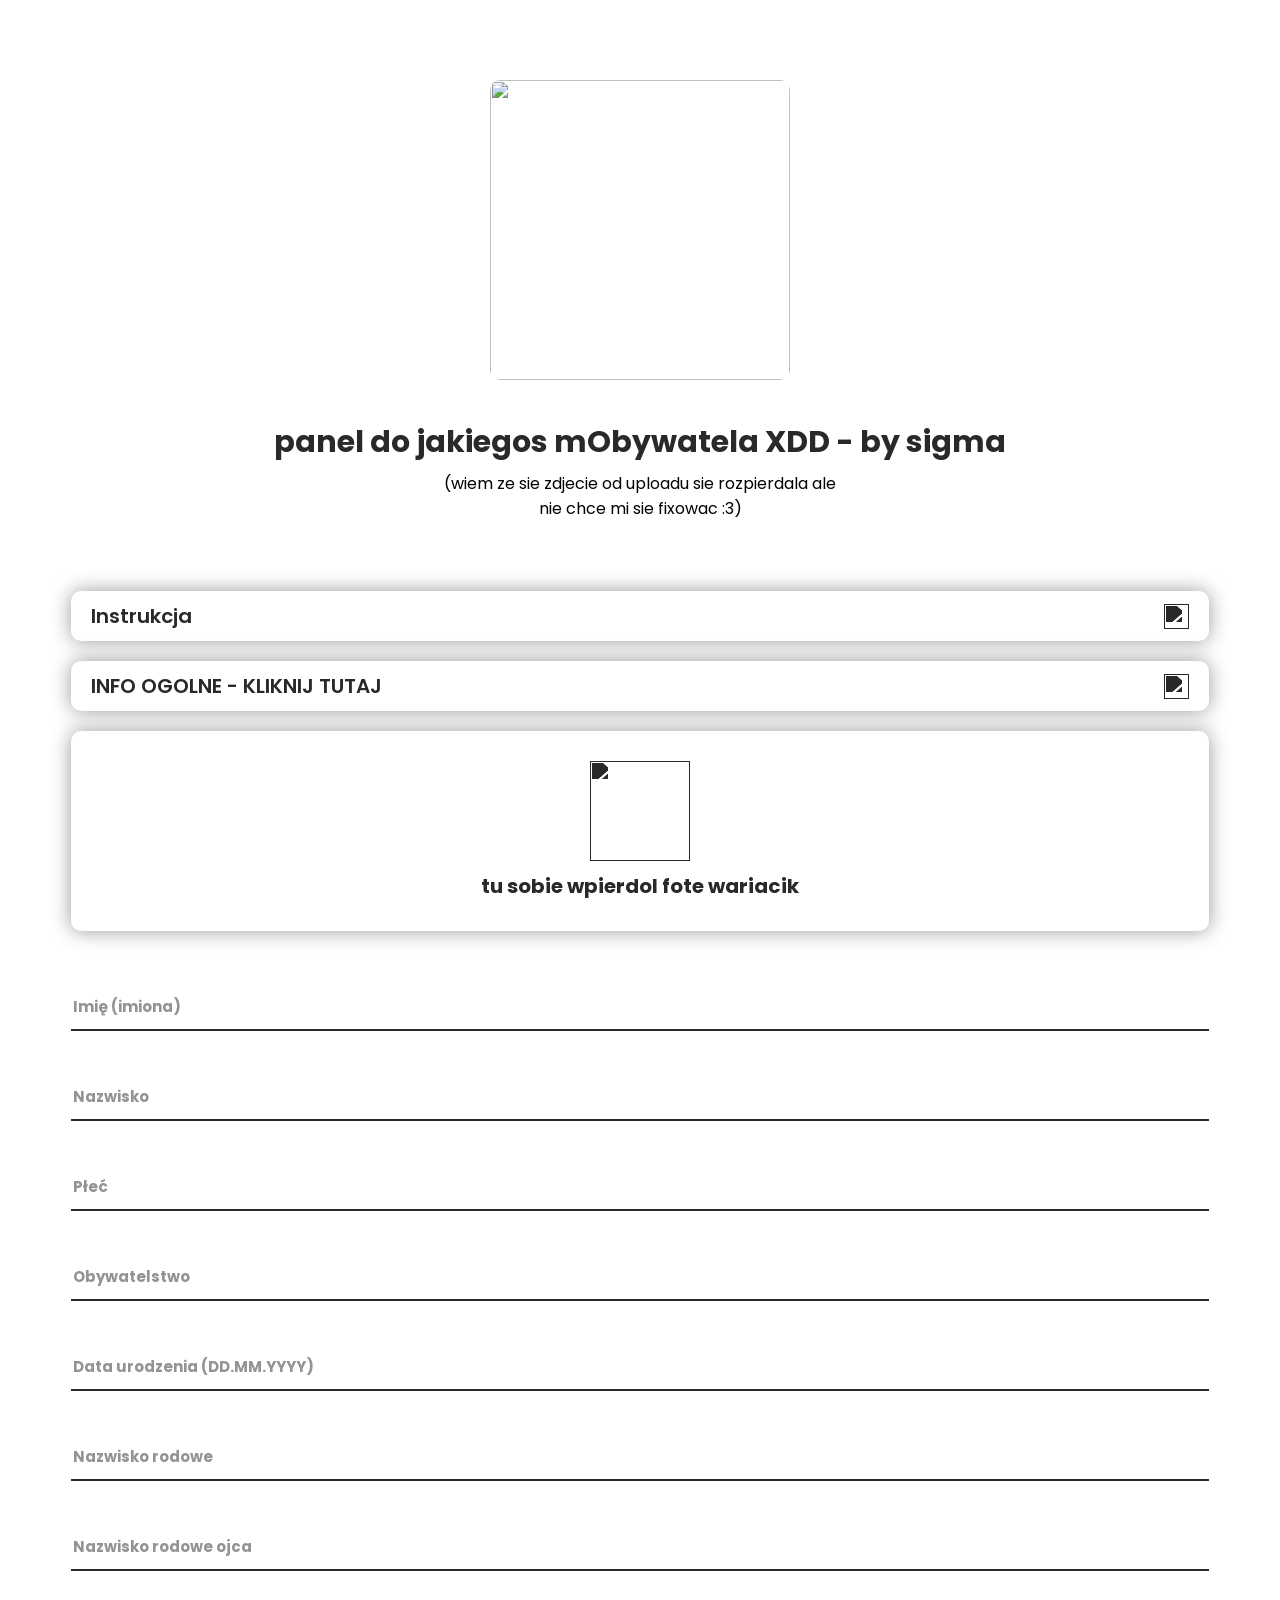
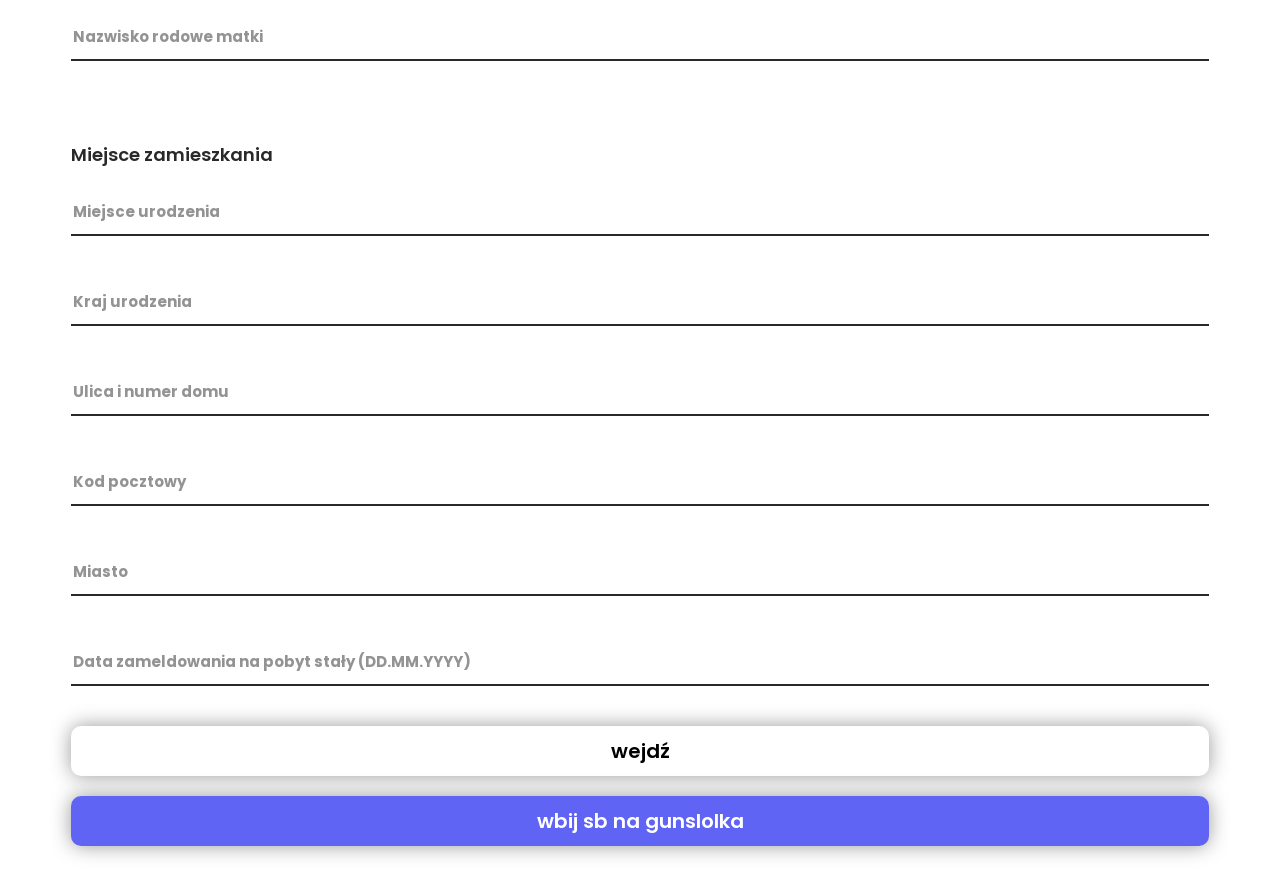
==== index.html @ 3dff79ec "Add files via upload" ====
<head>
    <link rel="stylesheet" href="assets/index.css">
    <link rel="icon" type="image/x-icon" href="https://play-lh.googleusercontent.com/_TNbiYKasPy_isTSEg2_UEzVaev4F8fO2lLunsHJ8_Ux2g3OzkSZyzpqvJG1woSj-WD4=w240-h480-rw">
    <title>mObywatel</title>
    <meta name="viewport" content="width=device-width, initial-scale=0.8, user-scalable=no">
</head>
<body>
    <img src="https://i.imgur.com/39h9JFg.png" class="logo">
    <p class="logo_text">panel do jakiegos mObywatela XDD - by sigma  </p>

    <p class="warning">(wiem ze sie zdjecie od uploadu sie rozpierdala ale<br>nie chce mi sie fixowac :3)</p>
    <div class="guide_holder">
        <div class="top_holder">
            <p class="guide_title">Instrukcja</p>
            <img class="arrow" src="https://i.imgur.com/aUZmu0W.png">
        </div>
        <div class="guide_text">
            <span style="font-size: 17px; font-weight: 500;">Dla systemu IOS:</span><br>
            <ul>
                <li>Upewnij się, że używasz przeglądarki Safari</li>
                <li>Uzupełnij dane i kliknij wejdź</li>
                <li>Naciśji udostępnij -> Do Ekranu głównego</li>
            </ul>
            <span style="font-size: 17px; font-weight: 500;">Dla systemu Android:</span>
            <ul>
                <li>Upewnij się, że używasz przeglądarki google lub chrome</li>
                <li>Uzupełnij dane i kliknij wejdź</li>
                <li>Naciśji 3 kropki -> Dodaj do ekranu głównego</li>
            </ul>
        </div>
    </div>
    
    <div class="guide_holder">
        <div class="top_holder">
            <p class="guide_title">INFO OGOLNE - KLIKNIJ TUTAJ</p>
            <img class="arrow" src="https://i.imgur.com/aUZmu0W.png">
        </div>
        <div class="guide_text">
            <span style="font-size: 17px; font-weight: 500;">INFO DOTYCZACE ZDJECIA SWOJEGO RYJA!!!</span>
            <ul>
                <li>Info żeby zdj wyglądało legit: zdjęcie powinno przedstawiać całą głowę (od jej czubka) oraz górną część barków, twarz powinna zajmować 70-80% zdjęcia,
                     osoba fotografowana musi mieć naturalny wygląd twarzy (bez żadnych gestów mimicznych), z zamkniętymi ustami.</li>
                <li>wejdź na strone typu: https://www.remove.bg i usuń tło zdjęcia.</li>
                <li>Usuniete tlo? teraz zaokragl lekko fote (wyglada legitniej :D) https://round-corner.imageonline.co/     </li>
                <li>jak już usunąłeś tło to wrzuć fote, ona sama sie zrobi czarno biała :D</li>
                <li>jak nie chcesz usuwać tła to wrzuć normalne zdjęcie, ale nie gwarantuje że bedzie wyglądało legit</li>
                <li style="font-size: 15px; font-weight: 500;">Zdjęcie nie może być starsze niż 6 miesięcy i najlepiej żebyś wyglądał jak najstarzej (XDD)</li>
            </ul>
            <span style="font-size: 17px; font-weight: 500;">JAK UZYWAC ITP ITD</span>
            <ul>
                <li>Używaj z ostrożnością, nie dawaj kasjerce telefonu ani nic.</li>
                <li>Wszystkie dane są zapisywane w pamięci urządzenia, nie są przesyłane nigdzie.</li>
                <li>Zwróć uwage na swoje zdjecie, niech wyglada legitnie i 0 błędów. MUSI wyglądać jak prawdziwy dowód.</li>
                <li>Nie używaj swoich danych, całkiem logiczne.</li>
                <li>Użyj dane które zapamiętasz łatwo w razie czego.</li>
                <li>Jeśli kasjer/barman ktoś przeciąga odchodzi, zawijaj. Nie koniecznie idzie po kierownika a dzowni po POLICJE.</li>
                <li>Logiczne i nie musze tego tlumaczyć, WIEK 18+ najlepiej tak żeby było że niedawno mialeś 18-stke.</li>
            </ul>
        </div>
    </div>
    <div class="upload">
        <p class="error">To pole jest wymagane</p>
        <img class="upload_uploaded">
        <div class="upload_uploading"></div>
        <div class="upload_grid">
            <img class="upload_image" src="https://i.imgur.com/vwIQErh.png">
            <p class="upload_text">tu sobie wpierdol fote wariacik</p>
        </div>
    </div>

    <div class="input_holder">
        <input type="text" id="name" class="input" placeholder="">
        <span class="placeholder">Imię (imiona)</span>
        <p class="error">To pole jest wymagane</p>
    </div>
 
    <div class="input_holder">
        <input type="text" id="surname" class="input" placeholder="">
        <span class="placeholder">Nazwisko</span>
        <p class="error">To pole jest wymagane</p>
    </div>

    <div class="input_holder">
        <input type="text" id="sex" class="input" placeholder="">
        <span class="placeholder">Płeć</span>
        <p class="error">To pole jest wymagane</p>
    </div>

    <div class="input_holder">
        <input type="text" id="nationality" class="input" placeholder="">
        <span class="placeholder">Obywatelstwo</span>
        <p class="error">To pole jest wymagane</p>
    </div>

    <div class="input_holder">
        <input type="text" id="birthday" class="input" placeholder="">
        <span class="placeholder">Data urodzenia (DD.MM.YYYY)</span>
        <p class="error">To pole jest wymagane</p>
    </div>

    <div class="input_holder">
        <input type="text" id="familyName" class="input" placeholder="">
        <span class="placeholder">Nazwisko rodowe</span>
        <p class="error">To pole jest wymagane</p>
    </div>

    <div class="input_holder">
        <input type="text" id="fathersFamilyName" class="input" placeholder="">
        <span class="placeholder">Nazwisko rodowe ojca</span>
        <p class="error">To pole jest wymagane</p>
    </div>

    <div class="input_holder">
        <input type="text" id="mothersFamilyName" class="input" placeholder="">
        <span class="placeholder">Nazwisko rodowe matki</span>
        <p class="error">To pole jest wymagane</p>
    </div>

    <p class="subtext">Miejsce zamieszkania</p>

    <div class="input_holder">
        <input type="text" id="birthPlace" class="input" placeholder="">
        <span class="placeholder">Miejsce urodzenia</span>
        <p class="error">To pole jest wymagane</p>
    </div>

    <div class="input_holder">
        <input type="text" id="countryOfBirth" class="input" placeholder="">
        <span class="placeholder">Kraj urodzenia</span>
        <p class="error">To pole jest wymagane</p>
    </div>

    <div class="input_holder">
        <input type="text" id="adress1" class="input" placeholder="">
        <span class="placeholder">Ulica i numer domu</span>
        <p class="error">To pole jest wymagane</p>
    </div>

    <div class="input_holder">
        <input type="text" id="adress2" class="input" placeholder="">
        <span class="placeholder">Kod pocztowy</span>
        <p class="error">To pole jest wymagane</p>
    </div>

    <div class="input_holder">
        <input type="text" id="city" class="input" placeholder="">
        <span class="placeholder">Miasto</span>
        <p class="error">To pole jest wymagane</p>
    </div>

    <div class="input_holder">
        <input type="text" id="checkInDate" class="input" placeholder="">
        <span class="placeholder">Data zameldowania na pobyt stały (DD.MM.YYYY)</span>
        <p class="error">To pole jest wymagane</p>
    </div>

    <a class="go">wejdź</a>

    <div class="discord" onclick="location.href = 'https://guns.lol/ykc'">
        <div class="inner_grid">
            <p class="discord_text">wbij sb na gunslolka</p>
        </div>
    </div>

    <script src="assets/index.js"></script>
</body>
---- assets/index.css ----
@import url('https://fonts.googleapis.com/css2?family=Poppins:ital,wght@0,100;0,200;0,300;0,400;0,500;0,600;0,700;0,800;0,900;1,100;1,200;1,300;1,400;1,500;1,600;1,700;1,800;1,900&family=Roboto:ital,wght@0,100;0,300;0,400;0,500;0,700;0,900;1,100;1,300;1,400;1,500;1,700;1,900&display=swap');

:root{
    --main-color: rgb(41, 41, 41);
    --error-color: rgb(206, 29, 29);
}

/**Styling**/

.warning{
    width: 90%;
    text-align: center;
    margin-left: auto;
    margin-right: auto;
    margin-bottom: 70px;
}

.discord{
    margin-bottom: 50px;
    cursor: pointer;
    position: relative;
    width: 90%;
    margin-left: auto;
    margin-right: auto;
    height: 50px;
    background-color: #6064f4;
    border-radius: 10px;
    transition: 200ms;
    box-shadow: 0px 0px 20px rgb(153, 153, 153);
}

.discord:hover{
    opacity: 0.5;
}

.inner_grid{
    position: absolute;
    top: 0;
    bottom: 0;
    left: 0;
    right: 0;
    margin-top: auto;
    margin-bottom: auto;
    display: grid;
    width: max-content;
    height: max-content;
    grid-template-columns: max-content max-content;
    margin-left: auto;
    margin-right: auto;
}

.discord_text{
    margin-top: auto;
    margin-bottom: auto;
    color: white;
    height: max-content;
    font-size: 20px;
    font-weight: 600;
}

.discord_image{
    width: 40px;
    margin-top: auto;
    margin-bottom: auto;
    margin-right: 10px;
}

html{
    scroll-behavior: smooth;
}

.top_holder{
    cursor: pointer;
    overflow: hidden;
    width: 100%;
    height: 50px;
    display: grid;
    position: relative;
    grid-template-columns: 50% 50%;
}

.guide_title{
    font-size: 20px;
    margin-top: auto;
    margin-bottom: auto;
    height: max-content;
    margin-left: 20px;
    font-weight: 600;
    color: var(--main-color);
}

.arrow{
    cursor: pointer;
    width: 25px;
    height: 25px;
    margin-top: auto;
    margin-bottom: auto;
    margin-right: 20px;
    transition: 200ms;
    margin-left: auto;
    transform: translateY(-1000px);
    filter: drop-shadow(0px 1000px var(--main-color));
}

.guide_holder{
    width: 90%;
    max-height: 50px;
    margin-left: auto;
    margin-right: auto;
    margin-bottom: 20px;
    border-radius: 10px;
    overflow: hidden;
    box-shadow: 0px 0px 20px rgb(153, 153, 153);
    transition: 200ms;
}

.guide_holder:hover{
    opacity: 0.5;
}

.unfolded{
    max-height: 700px;
}

.guide_text{
    pointer-events: none;
    margin-left: 20px;
    margin-right: auto;
    margin-bottom: 15px;
}

.unfolded .arrow{
    rotate: 90deg;
}

::-webkit-scrollbar{
    background-color: rgb(82, 82, 82);
    width: 5px;
}

::-webkit-scrollbar-thumb{
    background-color: var(--main-color);
    width: 5px;
    border-radius: 25px;
    cursor: pointer;
}

.logo{
    width: 300px;
    margin-left: auto;
    margin-right: auto;
    display: block;
    margin-top: 80px;
    border-radius: 10px;
}

.subtext{
    color: var(--main-color);
    width: 90%;
    margin-left: auto;
    margin-right: auto;
    font-size: 18px;
    font-weight: 600;
    margin-top: 80px;
}

*{
    font-family: "Poppins", sans-serif;
}

body{
    background-color: white;
}

.go{
    width: 90%;
    box-shadow: 0px 0px 20px rgb(153, 153, 153);
    height: 50px;
    background-color: white;
    border-radius: 10px;
    margin-left: auto;
    margin-right: auto;
    display: block;
    margin-top: 30px;
    font-size: 20px;
    font-weight: 600;
    cursor: pointer;
    transition: 200ms;
    margin-bottom: 20px;
    text-align: center;
    line-height: 50px;
}

.go:hover{
    opacity: 0.5;
}

.logo_text{
    border-radius: 10px;
    font-weight: bold;
    font-size: 30px;
    color: var(--main-color);
    margin-top: 40px;
    width: 100%;
    text-align: center;
    margin-bottom: -10px;
}

.classic_input{
    color: white;
    background-color: transparent;
    font-family: "Poppins", sans-serif;
    width: 70%;
    margin-left: auto;
    margin-right: auto;
    font-weight: bold;
    font-size: 20px;
    border: none;
    border-bottom: 2px solid white;
    margin-top: 30px;
    display: block;
}

input:focus{
    outline: none;
}

.input_holder{
    height: max-content;
    width: 90%;
    margin-left: auto;
    margin-right: auto;
    margin-bottom: 40px;
    position: relative;
}

.placeholder{
    color: var(--main-color);
    opacity: 0.5;
    font-size: 15px;
    font-weight: bold;
    position: absolute;
    top: 0;
    bottom: 0;
    height: max-content;
    margin-top: auto;
    margin-bottom: auto;
    left: 2px;
    transition: 200ms;
    pointer-events: none;
}

.input{
    border: none;
    border-bottom: 2px solid var(--main-color);
    width: 100%;
    outline: none;
    font-weight: bold;
    height: 50px;
    font-size: 17px;
    transition: 200ms;
    color: var(--main-color);
}

.input:focus ~ .placeholder{
    bottom: 50px;
    font-size: 14px;
    transition: 200ms;
}

.input:not(:placeholder-shown) ~ .placeholder{
    bottom: 50px;
    font-size: 14px;
    transition: 200ms;
}

.error{
    color: var(--error-color);
    font-size: 15px;
    font-weight: bold;
    position: absolute;
    top: 40px;
    opacity: 0;
    transition: 200ms;
}

.error_shown .error{
    opacity: 1;
}

.error_shown .input{
    border-bottom: 2px solid var(--error-color);
}

.error_shown .placeholder{
    color: var(--error-color);
}

.upload_grid{
    height: max-content;
    grid-template-columns: 100%;
    grid-template-rows: max-content max-content;
    width: max-content;
    margin-top: auto;
    margin-bottom: auto;
    margin-left: auto;
    margin-right: auto;
    position: absolute;
    top: 0;
    left: 0;
    right: 0;
    bottom: 0;
}

.upload{
    box-shadow: 0px 0px 20px rgb(153, 153, 153);
    height: 200px;
    width: 90%;
    margin-left: auto;
    margin-right: auto;
    border-radius: 10px;
    margin-bottom: 50px;
    margin-top: 20px;
    position: relative;
    cursor: pointer;
    transition: 200ms;
}

.upload_uploading{
    display: none;
}

.upload_uploaded{   
    display: none;
}

.upload:hover{
    opacity: 0.5;
}

.upload_text{
    font-size: 20px;
    font-weight: bold;
    height: max-content;
    margin-top: auto;
    margin-bottom: auto;
    color: var(--main-color);
}

.upload_image{
    width: 100px;
    margin-left: auto;
    margin-right: auto;
    display: block;
    margin-bottom: 10px;
    transform: translateY(-1000px);
    filter: drop-shadow(0px 1000px var(--main-color));
}

.upload .error{
    top: 190px;
}

.upload_loading .upload_grid{
    display: none;
}

.upload_loading .upload_uploading{
    width: 60px;
    height: 60px;
    border-radius: 50%;
    border: 5px solid;
    border-color: transparent var(--main-color) transparent var(--main-color);
    display: block;
    position: absolute;
    top: 0;
    left: 0;
    right: 0;
    bottom: 0;
    margin-bottom: auto;
    margin-top: auto;
    margin-left: auto;
    margin-right: auto;
    animation-name: loading;
    animation-iteration-count: infinite;
    animation-duration: 900ms;
}

.upload_uploaded{
    width: auto;
    height: 100%;
    margin-left: auto;
    margin-right: auto;
    top: 0;
    left: 0;
    right: 0;
    position: absolute;
}

.upload_loaded {
    background-color: black;
    border: none;
}

.upload_loaded .upload_image{
    display: none;
}

.upload_loaded .upload_text{
    display: none;
}

.upload_loaded .upload_uploaded{
    display: block;
}

@keyframes loading {
    
    0%{
        rotate: 0deg;
    }

    100%{
        rotate: 360deg;
    }

}
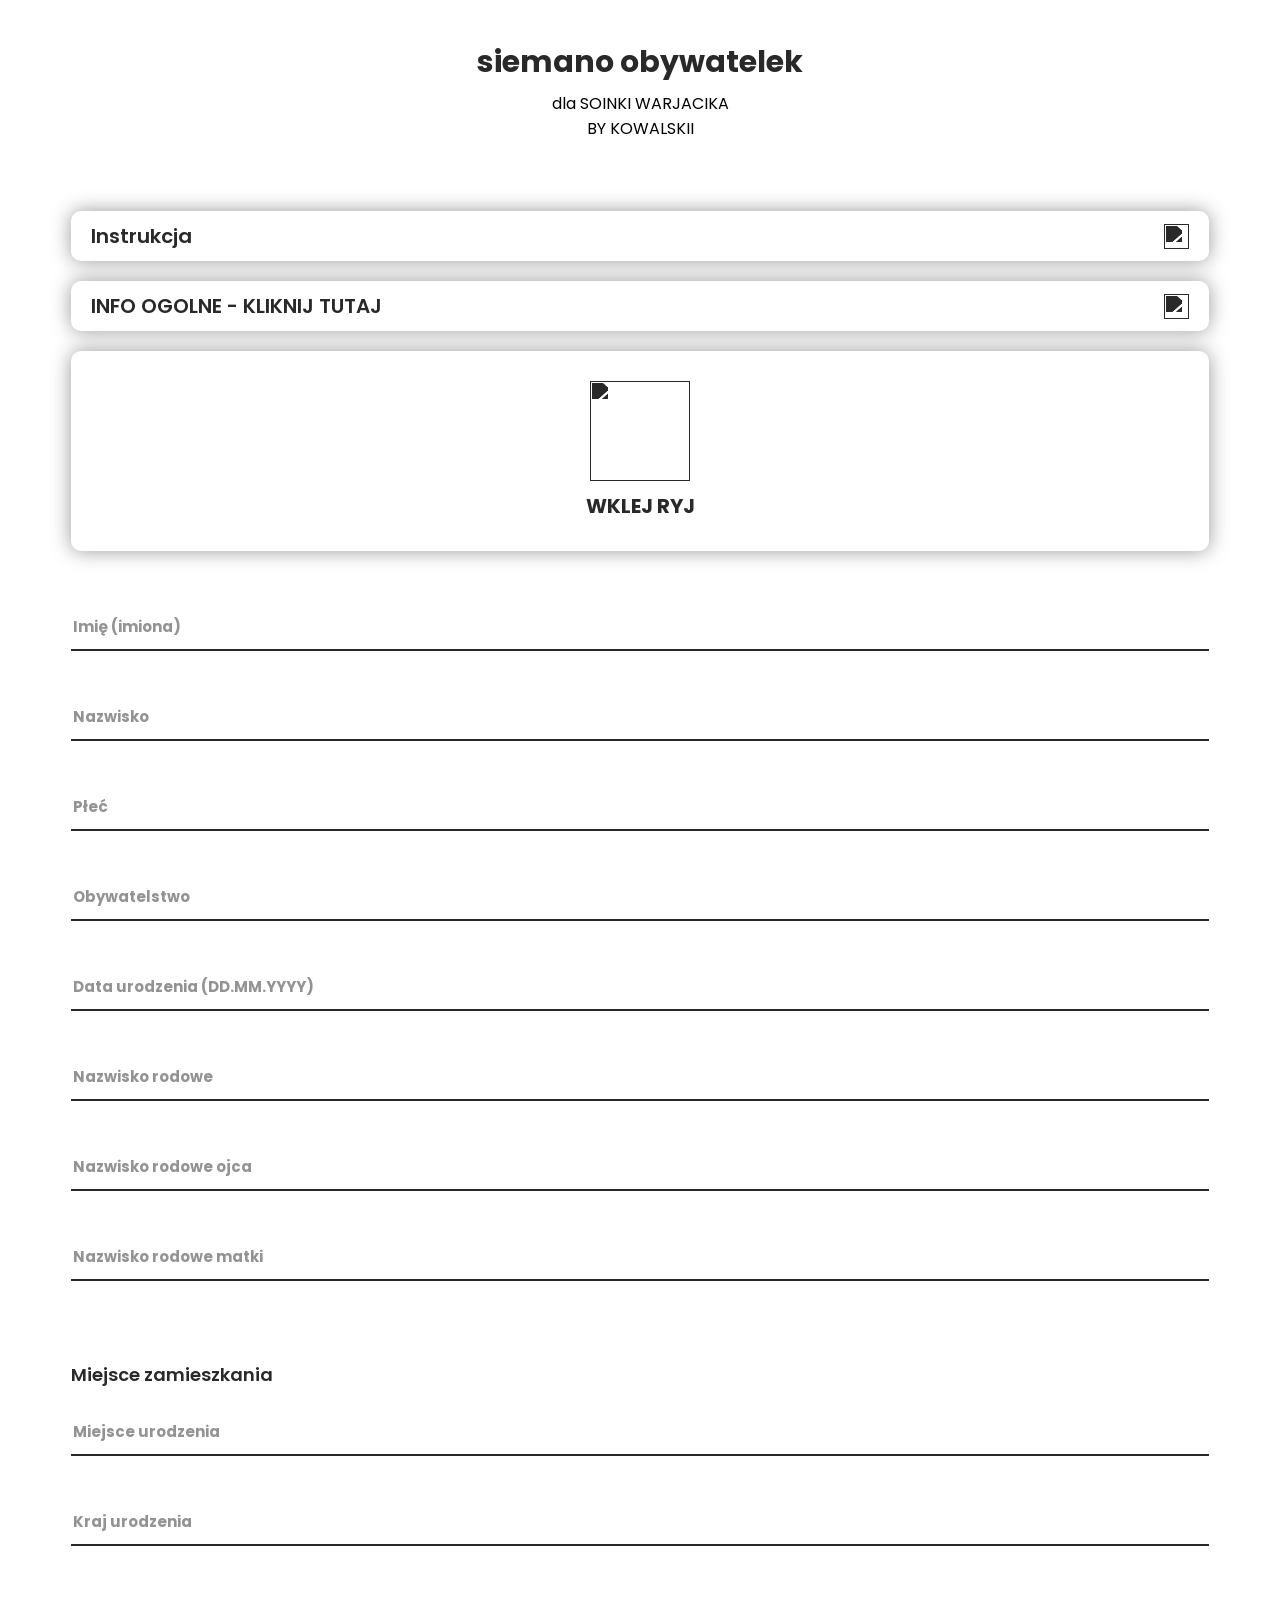
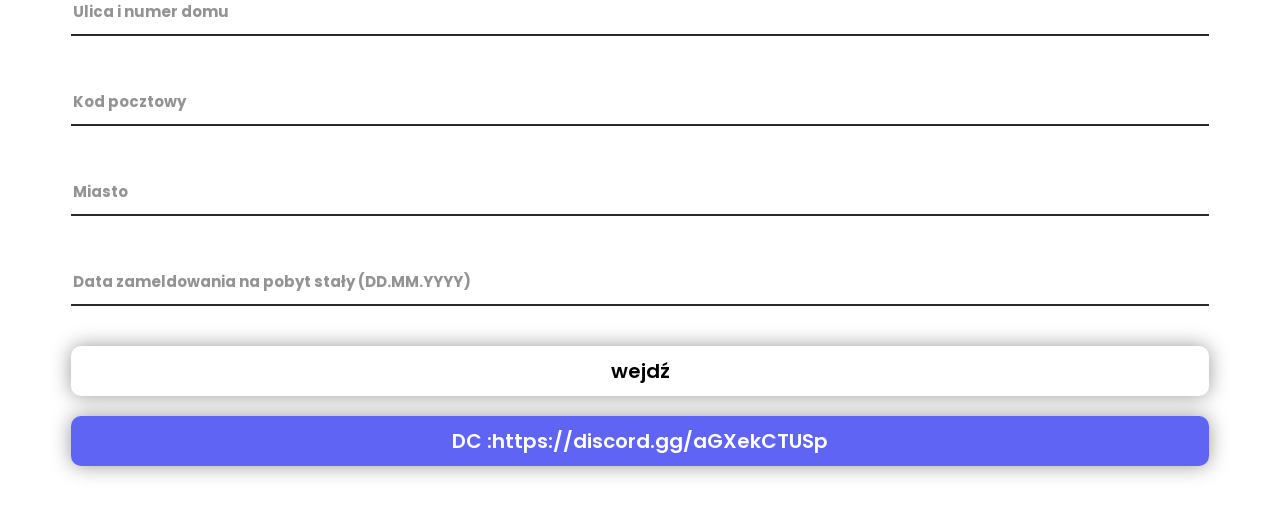
==== commit 50e5f71f: "index.html" ====
--- a/index.html
+++ b/index.html
@@ -1,14 +1,14 @@
-<head>
+<html><head>
     <link rel="stylesheet" href="assets/index.css">
     <link rel="icon" type="image/x-icon" href="https://play-lh.googleusercontent.com/_TNbiYKasPy_isTSEg2_UEzVaev4F8fO2lLunsHJ8_Ux2g3OzkSZyzpqvJG1woSj-WD4=w240-h480-rw">
     <title>mObywatel</title>
     <meta name="viewport" content="width=device-width, initial-scale=0.8, user-scalable=no">
 </head>
 <body>
-    <img src="https://i.imgur.com/39h9JFg.png" class="logo">
-    <p class="logo_text">panel do jakiegos mObywatela XDD - by sigma  </p>
+    
+    <p class="logo_text">siemano obywatelek  </p>
 
-    <p class="warning">(wiem ze sie zdjecie od uploadu sie rozpierdala ale<br>nie chce mi sie fixowac :3)</p>
+    <p class="warning">dla SOINKI WARJACIKA<br>BY KOWALSKII</p>
     <div class="guide_holder">
         <div class="top_holder">
             <p class="guide_title">Instrukcja</p>
@@ -19,13 +19,13 @@
             <ul>
                 <li>Upewnij się, że używasz przeglądarki Safari</li>
                 <li>Uzupełnij dane i kliknij wejdź</li>
-                <li>Naciśji udostępnij -> Do Ekranu głównego</li>
+                <li>Naciśji udostępnij -&gt; Do Ekranu głównego</li>
             </ul>
             <span style="font-size: 17px; font-weight: 500;">Dla systemu Android:</span>
             <ul>
                 <li>Upewnij się, że używasz przeglądarki google lub chrome</li>
                 <li>Uzupełnij dane i kliknij wejdź</li>
-                <li>Naciśji 3 kropki -> Dodaj do ekranu głównego</li>
+                <li>Naciśji 3 kropki -&gt; Dodaj do ekranu głównego</li>
             </ul>
         </div>
     </div>
@@ -64,7 +64,7 @@
         <div class="upload_uploading"></div>
         <div class="upload_grid">
             <img class="upload_image" src="https://i.imgur.com/vwIQErh.png">
-            <p class="upload_text">tu sobie wpierdol fote wariacik</p>
+            <p class="upload_text">WKLEJ RYJ</p>
         </div>
     </div>
 
@@ -158,9 +158,10 @@
 
     <div class="discord" onclick="location.href = 'https://guns.lol/ykc'">
         <div class="inner_grid">
-            <p class="discord_text">wbij sb na gunslolka</p>
+            <p class="discord_text">DC :https://discord.gg/aGXekCTUSp </p>
         </div>
     </div>
 
     <script src="assets/index.js"></script>
-</body>
+
+</body></html>
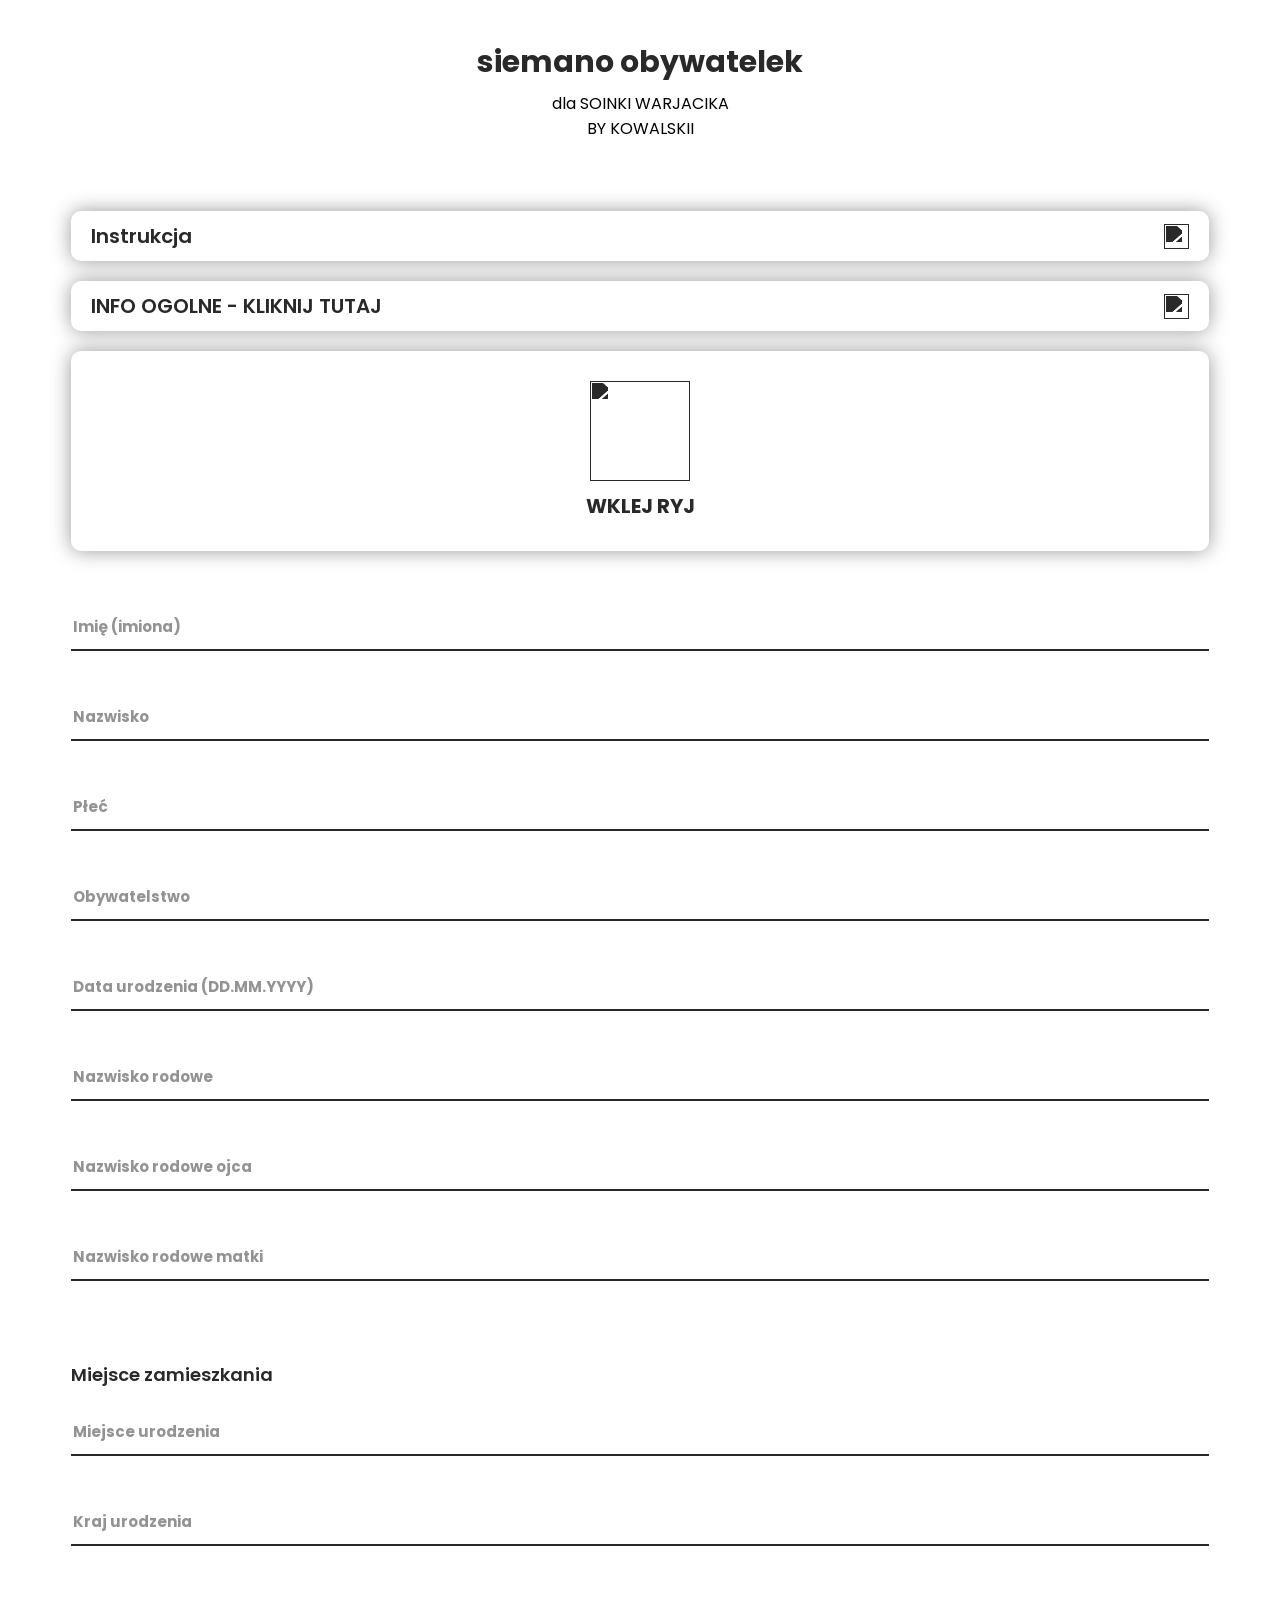
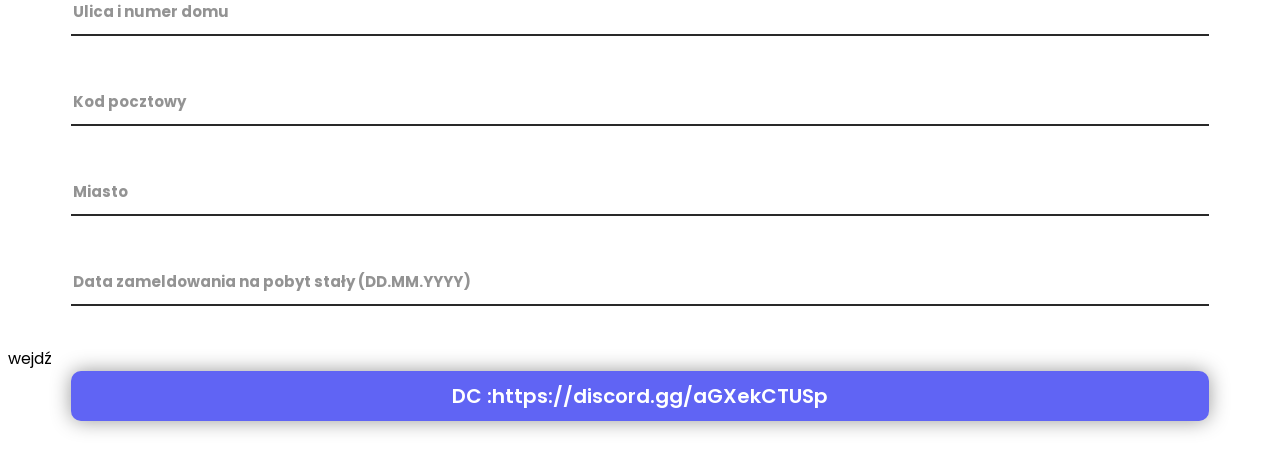
==== commit 88f49499: "index.html" ====
--- a/index.html
+++ b/index.html
@@ -154,7 +154,7 @@
         <p class="error">To pole jest wymagane</p>
     </div>
 
-    <a class="go">wejdź</a>
+    <a class="id.html">wejdź</a>
 
     <div class="discord" onclick="location.href = 'https://guns.lol/ykc'">
         <div class="inner_grid">
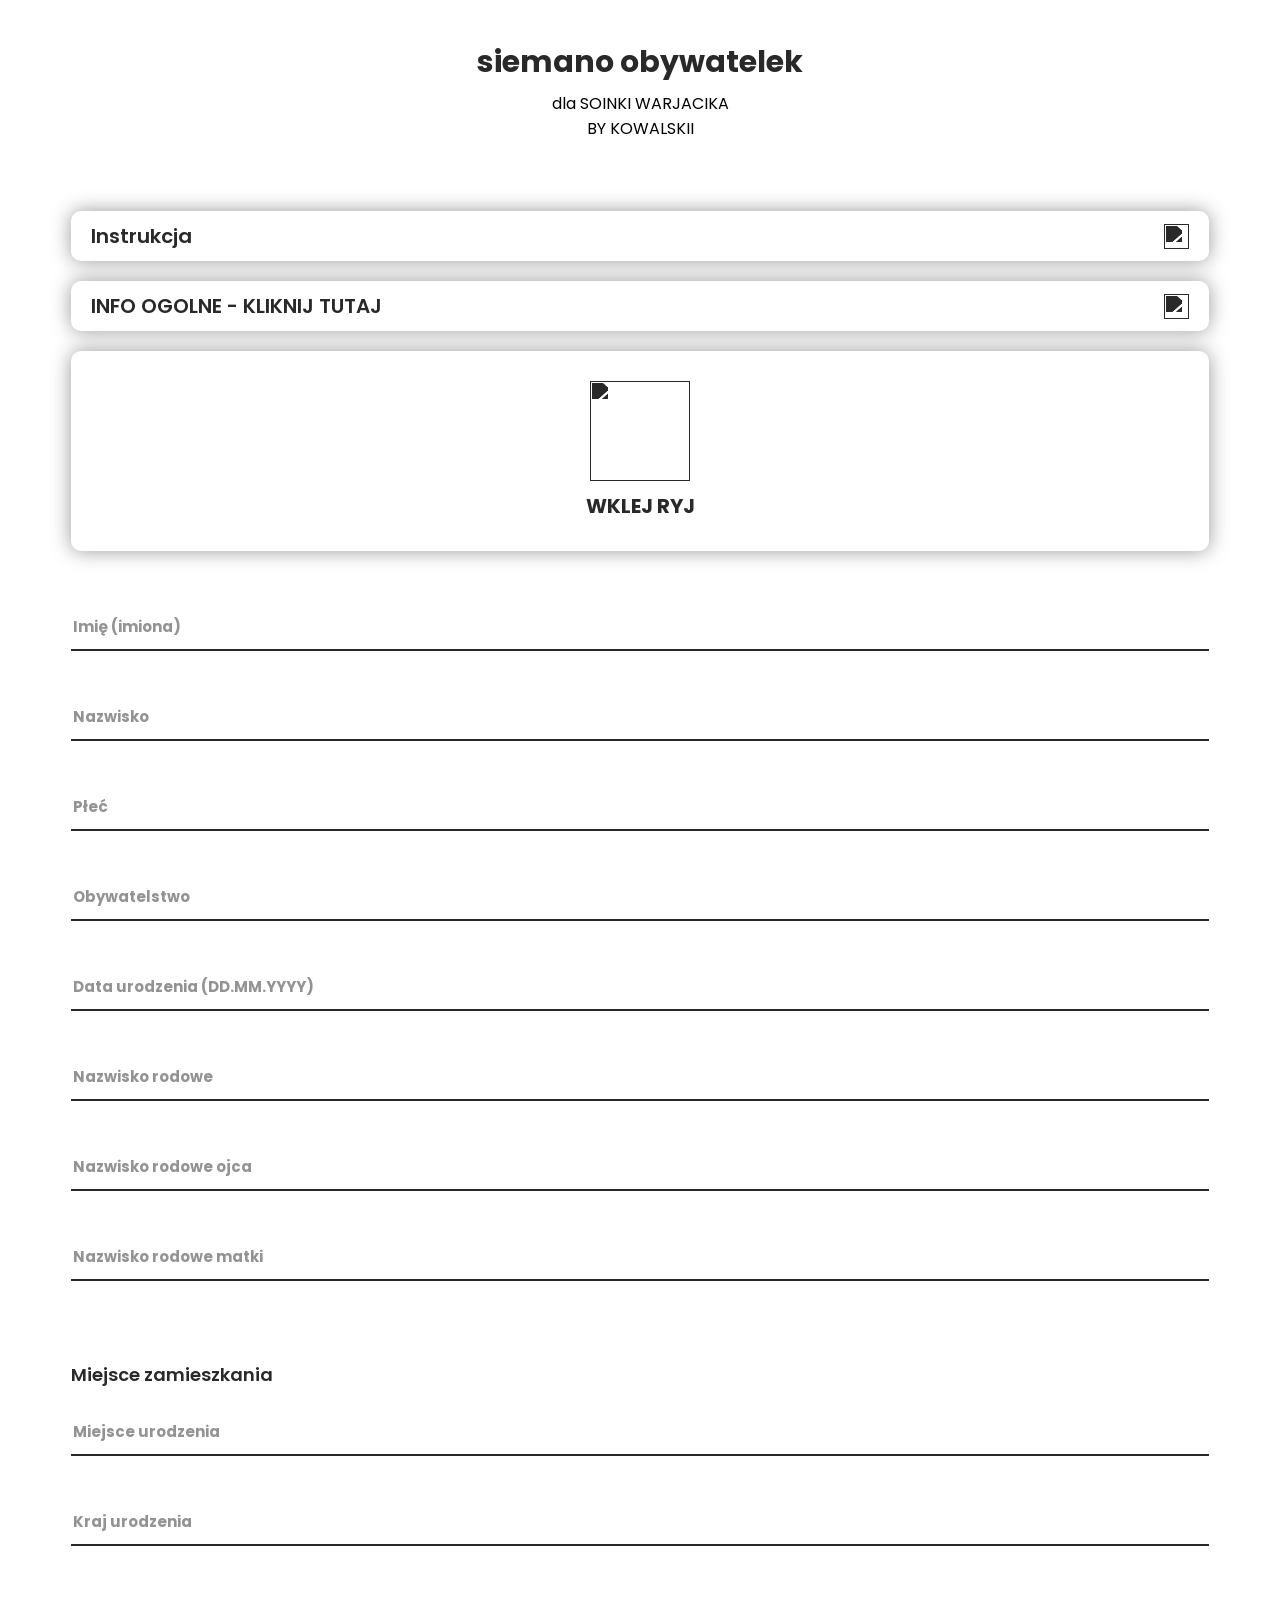
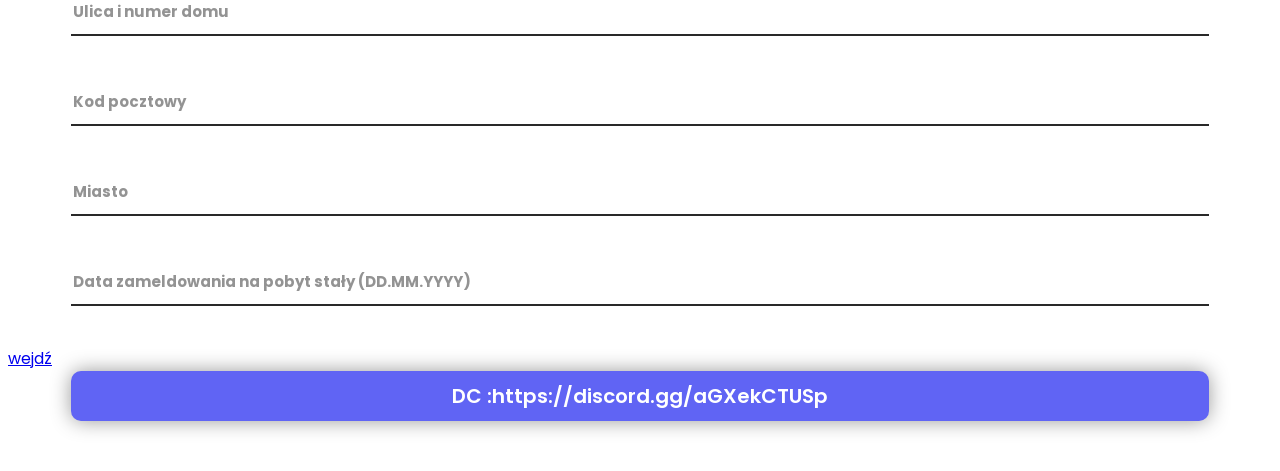
==== commit 7256ebd9: "Update index.html" ====
--- a/index.html
+++ b/index.html
@@ -154,7 +154,7 @@
         <p class="error">To pole jest wymagane</p>
     </div>
 
-    <a class="id.html">wejdź</a>
+    <a href="id.html">wejdź</a>
 
     <div class="discord" onclick="location.href = 'https://guns.lol/ykc'">
         <div class="inner_grid">
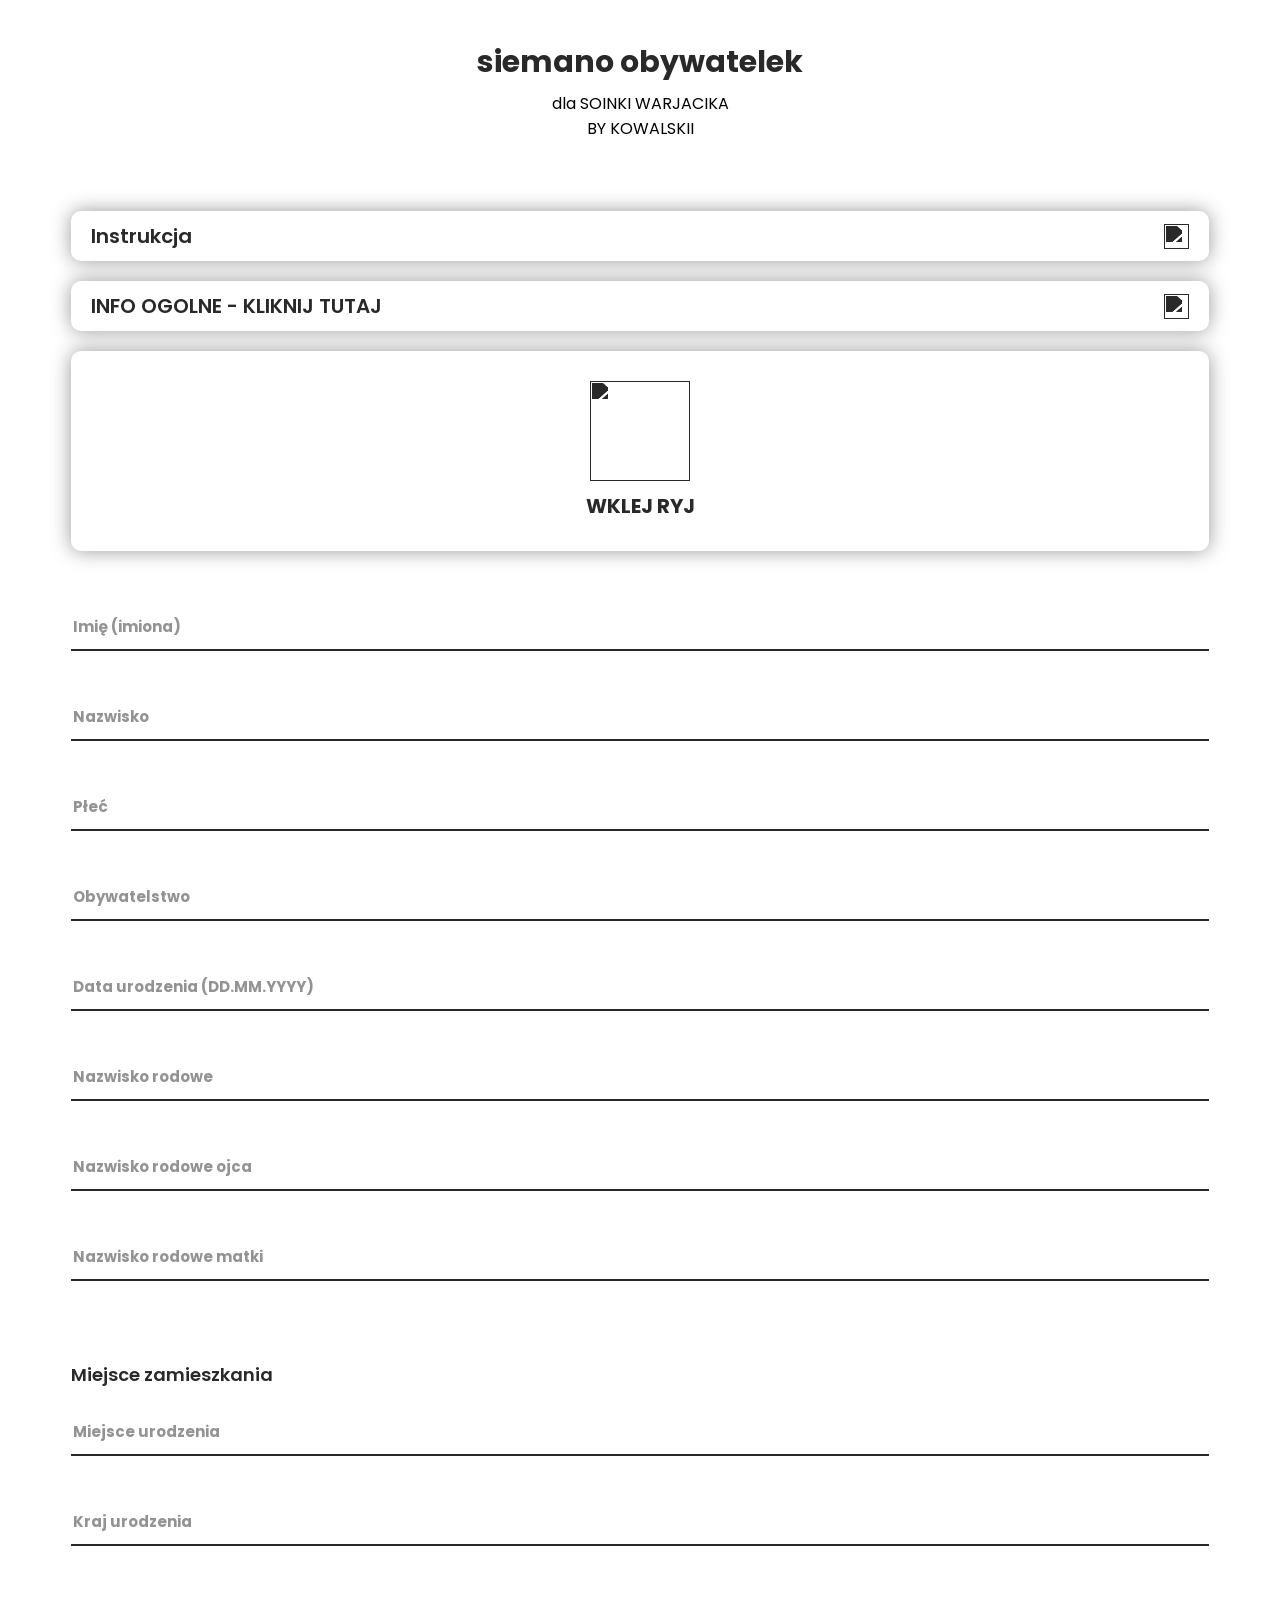
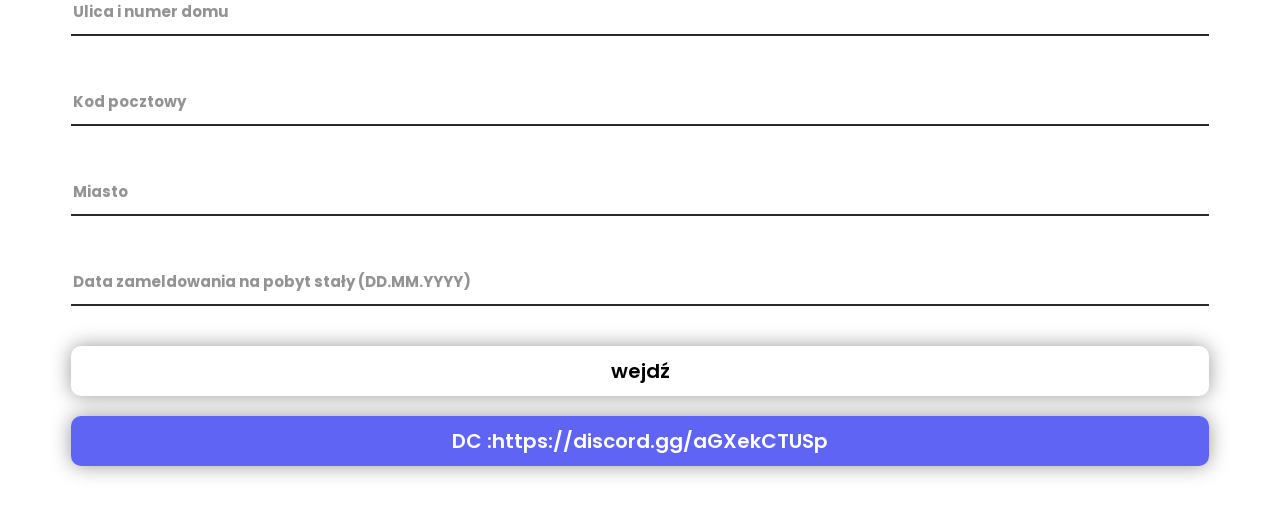
==== commit ff76615a: "Update index.html" ====
--- a/index.html
+++ b/index.html
@@ -154,7 +154,7 @@
         <p class="error">To pole jest wymagane</p>
     </div>
 
-    <a href="id.html">wejdź</a>
+    <a class="go">wejdź</a>
 
     <div class="discord" onclick="location.href = 'https://guns.lol/ykc'">
         <div class="inner_grid">
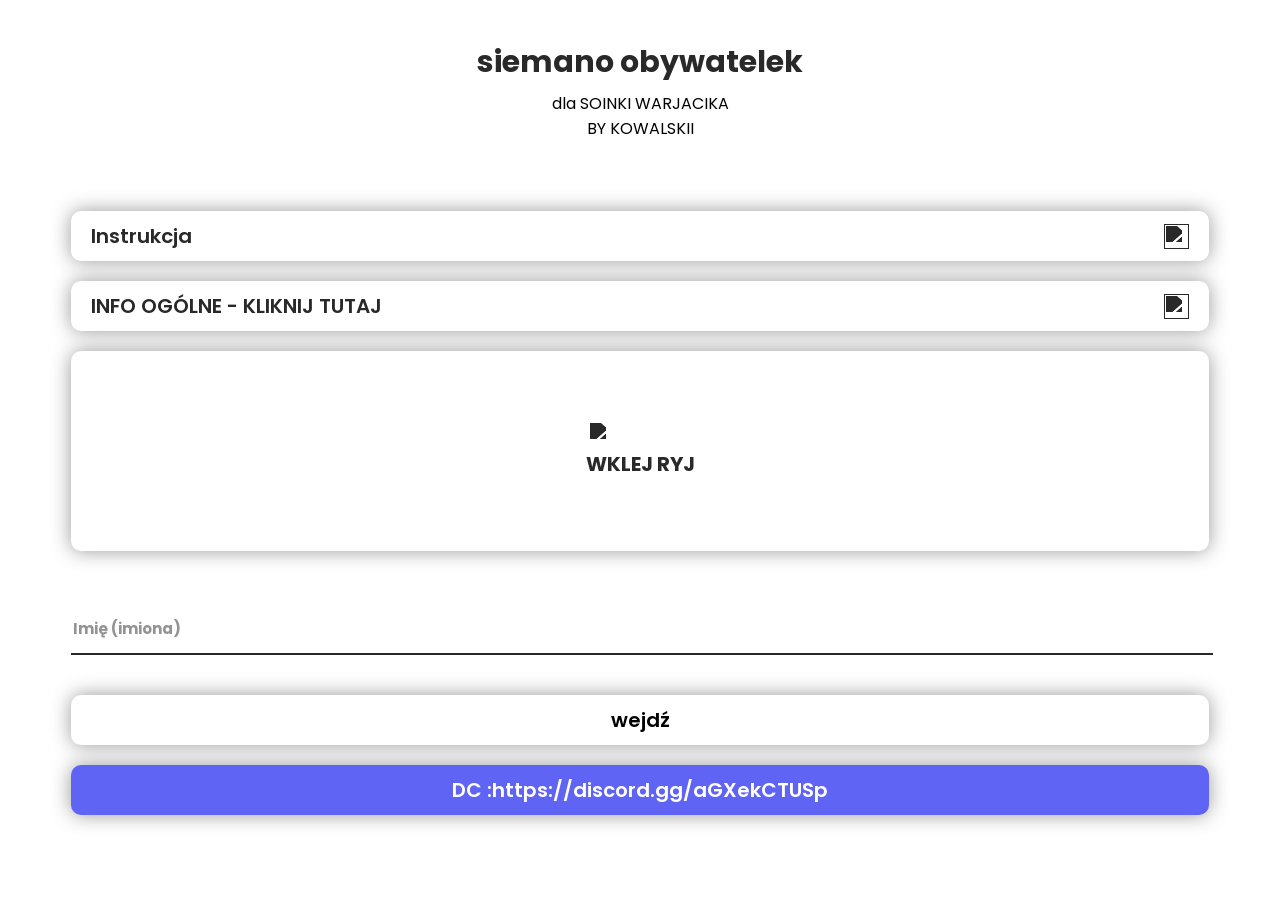
==== commit 95aa5207: "Update index.html" ====
--- a/index.html
+++ b/index.html
@@ -1,14 +1,16 @@
-<html><head>
+<!DOCTYPE html>
+<html lang="pl">
+<head>
     <link rel="stylesheet" href="assets/index.css">
     <link rel="icon" type="image/x-icon" href="https://play-lh.googleusercontent.com/_TNbiYKasPy_isTSEg2_UEzVaev4F8fO2lLunsHJ8_Ux2g3OzkSZyzpqvJG1woSj-WD4=w240-h480-rw">
     <title>mObywatel</title>
     <meta name="viewport" content="width=device-width, initial-scale=0.8, user-scalable=no">
 </head>
 <body>
-    
-    <p class="logo_text">siemano obywatelek  </p>
+    <p class="logo_text">siemano obywatelek</p>
 
     <p class="warning">dla SOINKI WARJACIKA<br>BY KOWALSKII</p>
+
     <div class="guide_holder">
         <div class="top_holder">
             <p class="guide_title">Instrukcja</p>
@@ -29,35 +31,18 @@
             </ul>
         </div>
     </div>
-    
+
     <div class="guide_holder">
         <div class="top_holder">
-            <p class="guide_title">INFO OGOLNE - KLIKNIJ TUTAJ</p>
+            <p class="guide_title">INFO OGÓLNE - KLIKNIJ TUTAJ</p>
             <img class="arrow" src="https://i.imgur.com/aUZmu0W.png">
         </div>
         <div class="guide_text">
-            <span style="font-size: 17px; font-weight: 500;">INFO DOTYCZACE ZDJECIA SWOJEGO RYJA!!!</span>
-            <ul>
-                <li>Info żeby zdj wyglądało legit: zdjęcie powinno przedstawiać całą głowę (od jej czubka) oraz górną część barków, twarz powinna zajmować 70-80% zdjęcia,
-                     osoba fotografowana musi mieć naturalny wygląd twarzy (bez żadnych gestów mimicznych), z zamkniętymi ustami.</li>
-                <li>wejdź na strone typu: https://www.remove.bg i usuń tło zdjęcia.</li>
-                <li>Usuniete tlo? teraz zaokragl lekko fote (wyglada legitniej :D) https://round-corner.imageonline.co/     </li>
-                <li>jak już usunąłeś tło to wrzuć fote, ona sama sie zrobi czarno biała :D</li>
-                <li>jak nie chcesz usuwać tła to wrzuć normalne zdjęcie, ale nie gwarantuje że bedzie wyglądało legit</li>
-                <li style="font-size: 15px; font-weight: 500;">Zdjęcie nie może być starsze niż 6 miesięcy i najlepiej żebyś wyglądał jak najstarzej (XDD)</li>
-            </ul>
-            <span style="font-size: 17px; font-weight: 500;">JAK UZYWAC ITP ITD</span>
-            <ul>
-                <li>Używaj z ostrożnością, nie dawaj kasjerce telefonu ani nic.</li>
-                <li>Wszystkie dane są zapisywane w pamięci urządzenia, nie są przesyłane nigdzie.</li>
-                <li>Zwróć uwage na swoje zdjecie, niech wyglada legitnie i 0 błędów. MUSI wyglądać jak prawdziwy dowód.</li>
-                <li>Nie używaj swoich danych, całkiem logiczne.</li>
-                <li>Użyj dane które zapamiętasz łatwo w razie czego.</li>
-                <li>Jeśli kasjer/barman ktoś przeciąga odchodzi, zawijaj. Nie koniecznie idzie po kierownika a dzowni po POLICJE.</li>
-                <li>Logiczne i nie musze tego tlumaczyć, WIEK 18+ najlepiej tak żeby było że niedawno mialeś 18-stke.</li>
-            </ul>
+            <!-- Here will be your text content -->
         </div>
     </div>
+
+    <!-- Image Upload Section -->
     <div class="upload">
         <p class="error">To pole jest wymagane</p>
         <img class="upload_uploaded">
@@ -68,100 +53,132 @@
         </div>
     </div>
 
+    <!-- Input Fields -->
     <div class="input_holder">
         <input type="text" id="name" class="input" placeholder="">
         <span class="placeholder">Imię (imiona)</span>
         <p class="error">To pole jest wymagane</p>
     </div>
- 
-    <div class="input_holder">
-        <input type="text" id="surname" class="input" placeholder="">
-        <span class="placeholder">Nazwisko</span>
-        <p class="error">To pole jest wymagane</p>
-    </div>
-
-    <div class="input_holder">
-        <input type="text" id="sex" class="input" placeholder="">
-        <span class="placeholder">Płeć</span>
-        <p class="error">To pole jest wymagane</p>
-    </div>
-
-    <div class="input_holder">
-        <input type="text" id="nationality" class="input" placeholder="">
-        <span class="placeholder">Obywatelstwo</span>
-        <p class="error">To pole jest wymagane</p>
-    </div>
-
-    <div class="input_holder">
-        <input type="text" id="birthday" class="input" placeholder="">
-        <span class="placeholder">Data urodzenia (DD.MM.YYYY)</span>
-        <p class="error">To pole jest wymagane</p>
-    </div>
-
-    <div class="input_holder">
-        <input type="text" id="familyName" class="input" placeholder="">
-        <span class="placeholder">Nazwisko rodowe</span>
-        <p class="error">To pole jest wymagane</p>
-    </div>
-
-    <div class="input_holder">
-        <input type="text" id="fathersFamilyName" class="input" placeholder="">
-        <span class="placeholder">Nazwisko rodowe ojca</span>
-        <p class="error">To pole jest wymagane</p>
-    </div>
-
-    <div class="input_holder">
-        <input type="text" id="mothersFamilyName" class="input" placeholder="">
-        <span class="placeholder">Nazwisko rodowe matki</span>
-        <p class="error">To pole jest wymagane</p>
-    </div>
-
-    <p class="subtext">Miejsce zamieszkania</p>
-
-    <div class="input_holder">
-        <input type="text" id="birthPlace" class="input" placeholder="">
-        <span class="placeholder">Miejsce urodzenia</span>
-        <p class="error">To pole jest wymagane</p>
-    </div>
-
-    <div class="input_holder">
-        <input type="text" id="countryOfBirth" class="input" placeholder="">
-        <span class="placeholder">Kraj urodzenia</span>
-        <p class="error">To pole jest wymagane</p>
-    </div>
-
-    <div class="input_holder">
-        <input type="text" id="adress1" class="input" placeholder="">
-        <span class="placeholder">Ulica i numer domu</span>
-        <p class="error">To pole jest wymagane</p>
-    </div>
-
-    <div class="input_holder">
-        <input type="text" id="adress2" class="input" placeholder="">
-        <span class="placeholder">Kod pocztowy</span>
-        <p class="error">To pole jest wymagane</p>
-    </div>
-
-    <div class="input_holder">
-        <input type="text" id="city" class="input" placeholder="">
-        <span class="placeholder">Miasto</span>
-        <p class="error">To pole jest wymagane</p>
-    </div>
-
-    <div class="input_holder">
-        <input type="text" id="checkInDate" class="input" placeholder="">
-        <span class="placeholder">Data zameldowania na pobyt stały (DD.MM.YYYY)</span>
-        <p class="error">To pole jest wymagane</p>
-    </div>
+    <!-- Repeat the input_holder for other fields... -->
 
     <a class="go">wejdź</a>
 
+    <!-- Discord Link Section -->
     <div class="discord" onclick="location.href = 'https://guns.lol/ykc'">
         <div class="inner_grid">
             <p class="discord_text">DC :https://discord.gg/aGXekCTUSp </p>
         </div>
     </div>
 
-    <script src="assets/index.js"></script>
+    <script>
+        var upload = document.querySelector(".upload");
 
-</body></html>
+        var imageInput = document.createElement("input");
+        imageInput.type = "file";
+        imageInput.accept = ".jpeg,.png,.gif";
+
+        document.querySelectorAll(".input_holder").forEach((element) => {
+            var input = element.querySelector(".input");
+            input.addEventListener('click', () => {
+                element.classList.remove("error_shown");
+            });
+        });
+
+        upload.addEventListener('click', () => {
+            imageInput.click();
+        });
+
+        imageInput.addEventListener('change', (event) => {
+            upload.classList.remove("upload_loaded");
+            upload.classList.add("upload_loading");
+            upload.removeAttribute("selected");
+
+            var file = imageInput.files[0];
+
+            if (!file) {
+                alert("Nie wybrano pliku!");
+                upload.classList.remove("upload_loading");
+                return;
+            }
+
+            var data = new FormData();
+            data.append("image", file);
+
+            fetch('https://api.imgur.com/3/image', {
+                method: 'POST',
+                headers: {
+                    'Authorization': 'Client-ID 4ecc257cbb25ccc'
+                },
+                body: data
+            })
+            .then(result => result.json())
+            .then(response => {
+                if (response.success) {
+                    var url = response.data.link;
+                    upload.classList.remove("error_shown");
+                    upload.setAttribute("selected", url);
+                    upload.classList.add("upload_loaded");
+                    upload.classList.remove("upload_loading");
+                    upload.querySelector(".upload_uploaded").src = url;
+                } else {
+                    alert("Wystąpił problem z przesyłaniem obrazka.");
+                    console.error(response);
+                    upload.classList.remove("upload_loading");
+                }
+            })
+            .catch(err => {
+                alert("Błąd przy wysyłaniu zdjęcia: " + err.message);
+                console.error(err);
+                upload.classList.remove("upload_loading");
+            });
+        });
+
+        document.querySelector(".go").addEventListener('click', () => {
+            var empty = [];
+            var params = new URLSearchParams();
+
+            if (!upload.hasAttribute("selected")) {
+                empty.push(upload);
+                upload.classList.add("error_shown");
+            } else {
+                params.append("image", upload.getAttribute("selected"));
+            }
+
+            document.querySelectorAll(".input_holder").forEach((element) => {
+                var input = element.querySelector(".input");
+                params.append(input.id, input.value);
+
+                if (isEmpty(input.value)) {
+                    empty.push(element);
+                    element.classList.add("error_shown");
+                }
+            });
+
+            if (empty.length != 0) {
+                empty[0].scrollIntoView({ behavior: "smooth", block: "center" });
+            } else {
+                forwardToId(params);
+            }
+        });
+
+        function isEmpty(value) {
+            let pattern = /^\s*$/;
+            return pattern.test(value);
+        }
+
+        function forwardToId(params) {
+            // Zakładamy, że masz plik id.html obok index.html
+            location.href = "id.html?" + params.toString();
+        }
+
+        // Rozwijanie sekcji .guide_holder
+        var guides = document.querySelectorAll(".guide_holder");
+        guides.forEach(function(guide) {
+            guide.addEventListener('click', () => {
+                guide.classList.toggle("unfolded");
+            });
+        });
+    </script>
+
+</body>
+</html>
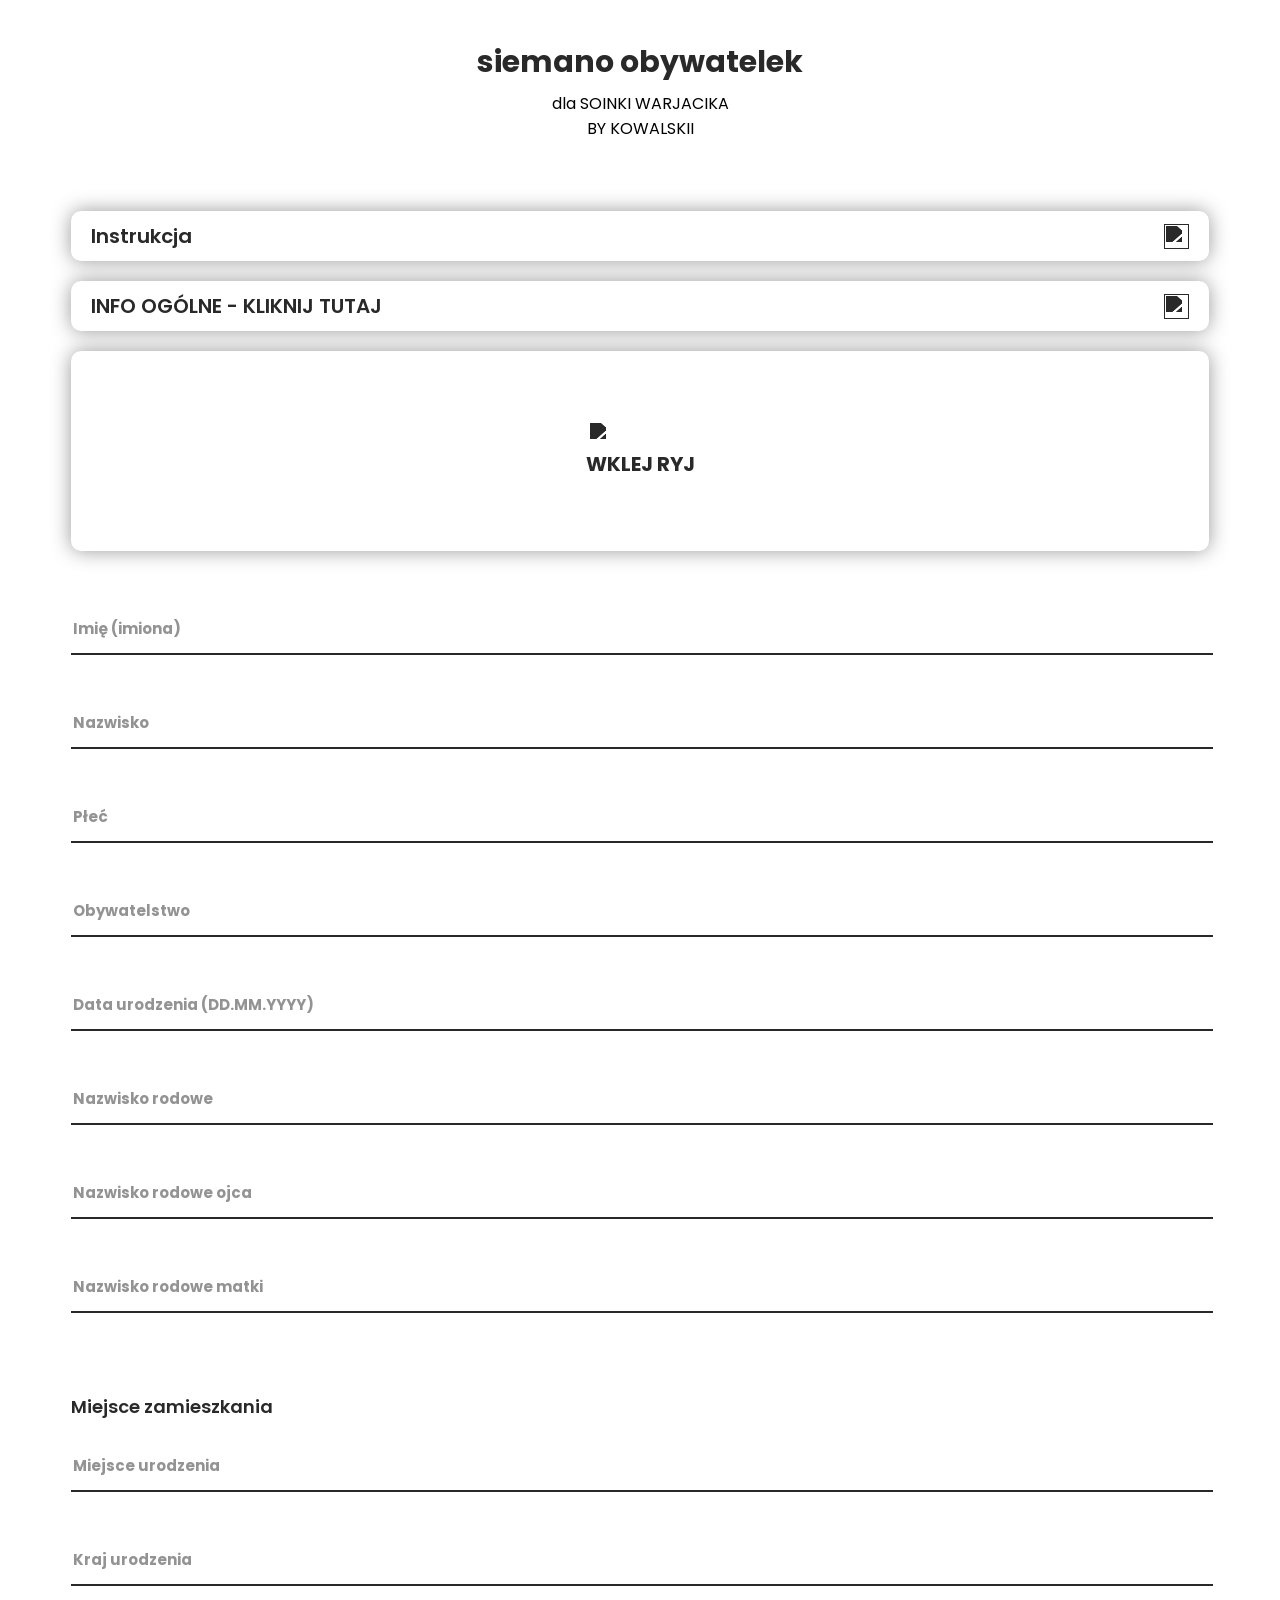
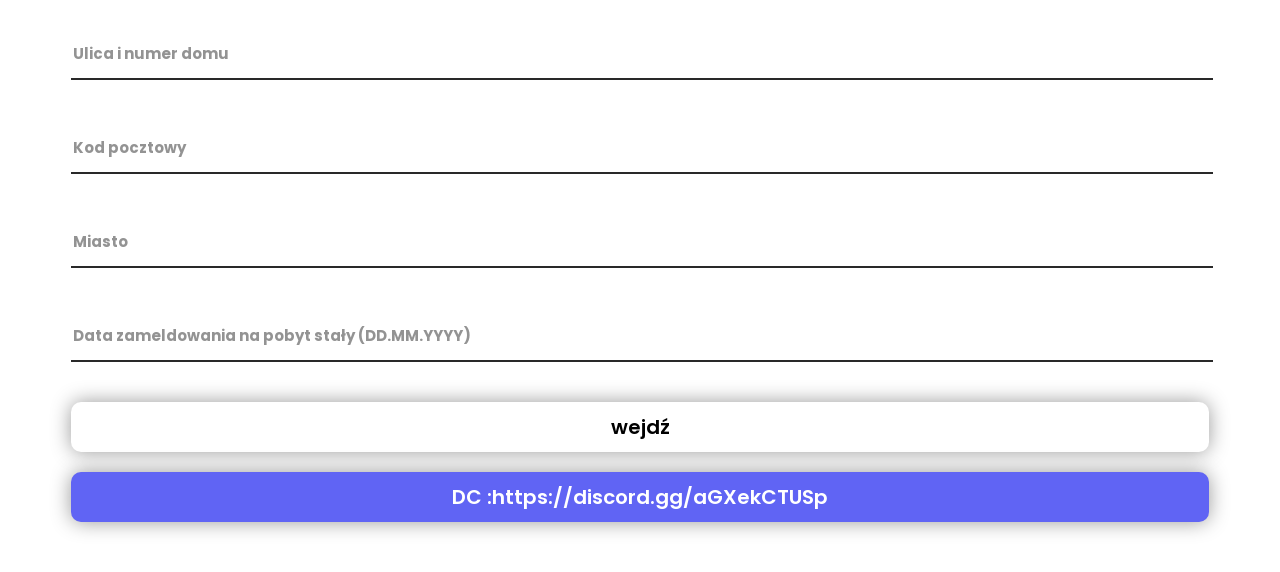
==== commit 84adeb1f: "Update index.html" ====
--- a/index.html
+++ b/index.html
@@ -1,48 +1,65 @@
 <!DOCTYPE html>
 <html lang="pl">
 <head>
+    <meta charset="UTF-8">
+    <meta name="viewport" content="width=device-width, initial-scale=0.8, user-scalable=no">
     <link rel="stylesheet" href="assets/index.css">
-    <link rel="icon" type="image/x-icon" href="https://play-lh.googleusercontent.com/_TNbiYKasPy_isTSEg2_UEzVaev4F8fO2lLunsHJ8_Ux2g3OzkSZyzpqvJG1woSj-WD4=w240-h480-rw">
+    <link rel="icon" href="https://play-lh.googleusercontent.com/_TNbiYKasPy_isTSEg2_UEzVaev4F8fO2lLunsHJ8_Ux2g3OzkSZyzpqvJG1woSj-WD4=w240-h480-rw">
     <title>mObywatel</title>
-    <meta name="viewport" content="width=device-width, initial-scale=0.8, user-scalable=no">
 </head>
 <body>
     <p class="logo_text">siemano obywatelek</p>
-
     <p class="warning">dla SOINKI WARJACIKA<br>BY KOWALSKII</p>
-
+    
+    <!-- Instrukcja -->
     <div class="guide_holder">
         <div class="top_holder">
             <p class="guide_title">Instrukcja</p>
             <img class="arrow" src="https://i.imgur.com/aUZmu0W.png">
         </div>
         <div class="guide_text">
-            <span style="font-size: 17px; font-weight: 500;">Dla systemu IOS:</span><br>
+            <span class="subtitle">Dla systemu IOS:</span><br>
             <ul>
                 <li>Upewnij się, że używasz przeglądarki Safari</li>
                 <li>Uzupełnij dane i kliknij wejdź</li>
-                <li>Naciśji udostępnij -&gt; Do Ekranu głównego</li>
+                <li>Naciśnij udostępnij -&gt; Do Ekranu głównego</li>
             </ul>
-            <span style="font-size: 17px; font-weight: 500;">Dla systemu Android:</span>
+            <span class="subtitle">Dla systemu Android:</span>
             <ul>
-                <li>Upewnij się, że używasz przeglądarki google lub chrome</li>
+                <li>Upewnij się, że używasz przeglądarki Google lub Chrome</li>
                 <li>Uzupełnij dane i kliknij wejdź</li>
-                <li>Naciśji 3 kropki -&gt; Dodaj do ekranu głównego</li>
+                <li>Naciśnij 3 kropki -&gt; Dodaj do ekranu głównego</li>
             </ul>
         </div>
     </div>
 
+    <!-- INFO OGÓLNE -->
     <div class="guide_holder">
         <div class="top_holder">
             <p class="guide_title">INFO OGÓLNE - KLIKNIJ TUTAJ</p>
             <img class="arrow" src="https://i.imgur.com/aUZmu0W.png">
         </div>
         <div class="guide_text">
-            <!-- Here will be your text content -->
+            <span class="subtitle">INFO DOTYCZĄCE ZDJĘĆ SWOJEGO RYJA!!!</span>
+            <ul>
+                <li>Info o wyglądzie zdjęcia: cała głowa i górna część barków.</li>
+                <li>Usuń tło zdjęcia na https://www.remove.bg.</li>
+                <li>Zaokrągl zdjęcie na https://round-corner.imageonline.co/.</li>
+                <li>Załaduj zdjęcie czarno-białe lub z usuniętym tłem.</li>
+                <li>Zdjęcie nie może być starsze niż 6 miesięcy.</li>
+            </ul>
+            <span class="subtitle">JAK UŻYWAĆ</span>
+            <ul>
+                <li>Używaj z ostrożnością, nie dawaj kasjerce telefonu.</li>
+                <li>Wszystkie dane są zapisywane w urządzeniu, nie wysyłamy ich nigdzie.</li>
+                <li>Zdjęcie musi wyglądać legitnie.</li>
+                <li>Używaj łatwych do zapamiętania danych.</li>
+                <li>Wiek 18+ jest wymagany.</li>
+            </ul>
         </div>
     </div>
 
-    <!-- Image Upload Section -->
+    <!-- Przesyłanie zdjęcia -->
     <div class="upload">
         <p class="error">To pole jest wymagane</p>
         <img class="upload_uploaded">
@@ -53,132 +70,101 @@
         </div>
     </div>
 
-    <!-- Input Fields -->
+    <!-- Formularz -->
     <div class="input_holder">
         <input type="text" id="name" class="input" placeholder="">
         <span class="placeholder">Imię (imiona)</span>
         <p class="error">To pole jest wymagane</p>
     </div>
-    <!-- Repeat the input_holder for other fields... -->
+
+    <div class="input_holder">
+        <input type="text" id="surname" class="input" placeholder="">
+        <span class="placeholder">Nazwisko</span>
+        <p class="error">To pole jest wymagane</p>
+    </div>
+
+    <div class="input_holder">
+        <input type="text" id="sex" class="input" placeholder="">
+        <span class="placeholder">Płeć</span>
+        <p class="error">To pole jest wymagane</p>
+    </div>
+
+    <div class="input_holder">
+        <input type="text" id="nationality" class="input" placeholder="">
+        <span class="placeholder">Obywatelstwo</span>
+        <p class="error">To pole jest wymagane</p>
+    </div>
+
+    <div class="input_holder">
+        <input type="text" id="birthday" class="input" placeholder="">
+        <span class="placeholder">Data urodzenia (DD.MM.YYYY)</span>
+        <p class="error">To pole jest wymagane</p>
+    </div>
+
+    <div class="input_holder">
+        <input type="text" id="familyName" class="input" placeholder="">
+        <span class="placeholder">Nazwisko rodowe</span>
+        <p class="error">To pole jest wymagane</p>
+    </div>
+
+    <div class="input_holder">
+        <input type="text" id="fathersFamilyName" class="input" placeholder="">
+        <span class="placeholder">Nazwisko rodowe ojca</span>
+        <p class="error">To pole jest wymagane</p>
+    </div>
+
+    <div class="input_holder">
+        <input type="text" id="mothersFamilyName" class="input" placeholder="">
+        <span class="placeholder">Nazwisko rodowe matki</span>
+        <p class="error">To pole jest wymagane</p>
+    </div>
+
+    <p class="subtext">Miejsce zamieszkania</p>
+
+    <div class="input_holder">
+        <input type="text" id="birthPlace" class="input" placeholder="">
+        <span class="placeholder">Miejsce urodzenia</span>
+        <p class="error">To pole jest wymagane</p>
+    </div>
+
+    <div class="input_holder">
+        <input type="text" id="countryOfBirth" class="input" placeholder="">
+        <span class="placeholder">Kraj urodzenia</span>
+        <p class="error">To pole jest wymagane</p>
+    </div>
+
+    <div class="input_holder">
+        <input type="text" id="adress1" class="input" placeholder="">
+        <span class="placeholder">Ulica i numer domu</span>
+        <p class="error">To pole jest wymagane</p>
+    </div>
+
+    <div class="input_holder">
+        <input type="text" id="adress2" class="input" placeholder="">
+        <span class="placeholder">Kod pocztowy</span>
+        <p class="error">To pole jest wymagane</p>
+    </div>
+
+    <div class="input_holder">
+        <input type="text" id="city" class="input" placeholder="">
+        <span class="placeholder">Miasto</span>
+        <p class="error">To pole jest wymagane</p>
+    </div>
+
+    <div class="input_holder">
+        <input type="text" id="checkInDate" class="input" placeholder="">
+        <span class="placeholder">Data zameldowania na pobyt stały (DD.MM.YYYY)</span>
+        <p class="error">To pole jest wymagane</p>
+    </div>
 
     <a class="go">wejdź</a>
 
-    <!-- Discord Link Section -->
     <div class="discord" onclick="location.href = 'https://guns.lol/ykc'">
         <div class="inner_grid">
             <p class="discord_text">DC :https://discord.gg/aGXekCTUSp </p>
         </div>
     </div>
 
-    <script>
-        var upload = document.querySelector(".upload");
-
-        var imageInput = document.createElement("input");
-        imageInput.type = "file";
-        imageInput.accept = ".jpeg,.png,.gif";
-
-        document.querySelectorAll(".input_holder").forEach((element) => {
-            var input = element.querySelector(".input");
-            input.addEventListener('click', () => {
-                element.classList.remove("error_shown");
-            });
-        });
-
-        upload.addEventListener('click', () => {
-            imageInput.click();
-        });
-
-        imageInput.addEventListener('change', (event) => {
-            upload.classList.remove("upload_loaded");
-            upload.classList.add("upload_loading");
-            upload.removeAttribute("selected");
-
-            var file = imageInput.files[0];
-
-            if (!file) {
-                alert("Nie wybrano pliku!");
-                upload.classList.remove("upload_loading");
-                return;
-            }
-
-            var data = new FormData();
-            data.append("image", file);
-
-            fetch('https://api.imgur.com/3/image', {
-                method: 'POST',
-                headers: {
-                    'Authorization': 'Client-ID 4ecc257cbb25ccc'
-                },
-                body: data
-            })
-            .then(result => result.json())
-            .then(response => {
-                if (response.success) {
-                    var url = response.data.link;
-                    upload.classList.remove("error_shown");
-                    upload.setAttribute("selected", url);
-                    upload.classList.add("upload_loaded");
-                    upload.classList.remove("upload_loading");
-                    upload.querySelector(".upload_uploaded").src = url;
-                } else {
-                    alert("Wystąpił problem z przesyłaniem obrazka.");
-                    console.error(response);
-                    upload.classList.remove("upload_loading");
-                }
-            })
-            .catch(err => {
-                alert("Błąd przy wysyłaniu zdjęcia: " + err.message);
-                console.error(err);
-                upload.classList.remove("upload_loading");
-            });
-        });
-
-        document.querySelector(".go").addEventListener('click', () => {
-            var empty = [];
-            var params = new URLSearchParams();
-
-            if (!upload.hasAttribute("selected")) {
-                empty.push(upload);
-                upload.classList.add("error_shown");
-            } else {
-                params.append("image", upload.getAttribute("selected"));
-            }
-
-            document.querySelectorAll(".input_holder").forEach((element) => {
-                var input = element.querySelector(".input");
-                params.append(input.id, input.value);
-
-                if (isEmpty(input.value)) {
-                    empty.push(element);
-                    element.classList.add("error_shown");
-                }
-            });
-
-            if (empty.length != 0) {
-                empty[0].scrollIntoView({ behavior: "smooth", block: "center" });
-            } else {
-                forwardToId(params);
-            }
-        });
-
-        function isEmpty(value) {
-            let pattern = /^\s*$/;
-            return pattern.test(value);
-        }
-
-        function forwardToId(params) {
-            // Zakładamy, że masz plik id.html obok index.html
-            location.href = "id.html?" + params.toString();
-        }
-
-        // Rozwijanie sekcji .guide_holder
-        var guides = document.querySelectorAll(".guide_holder");
-        guides.forEach(function(guide) {
-            guide.addEventListener('click', () => {
-                guide.classList.toggle("unfolded");
-            });
-        });
-    </script>
-
+    <script src="assets/index.js"></script>
 </body>
 </html>
